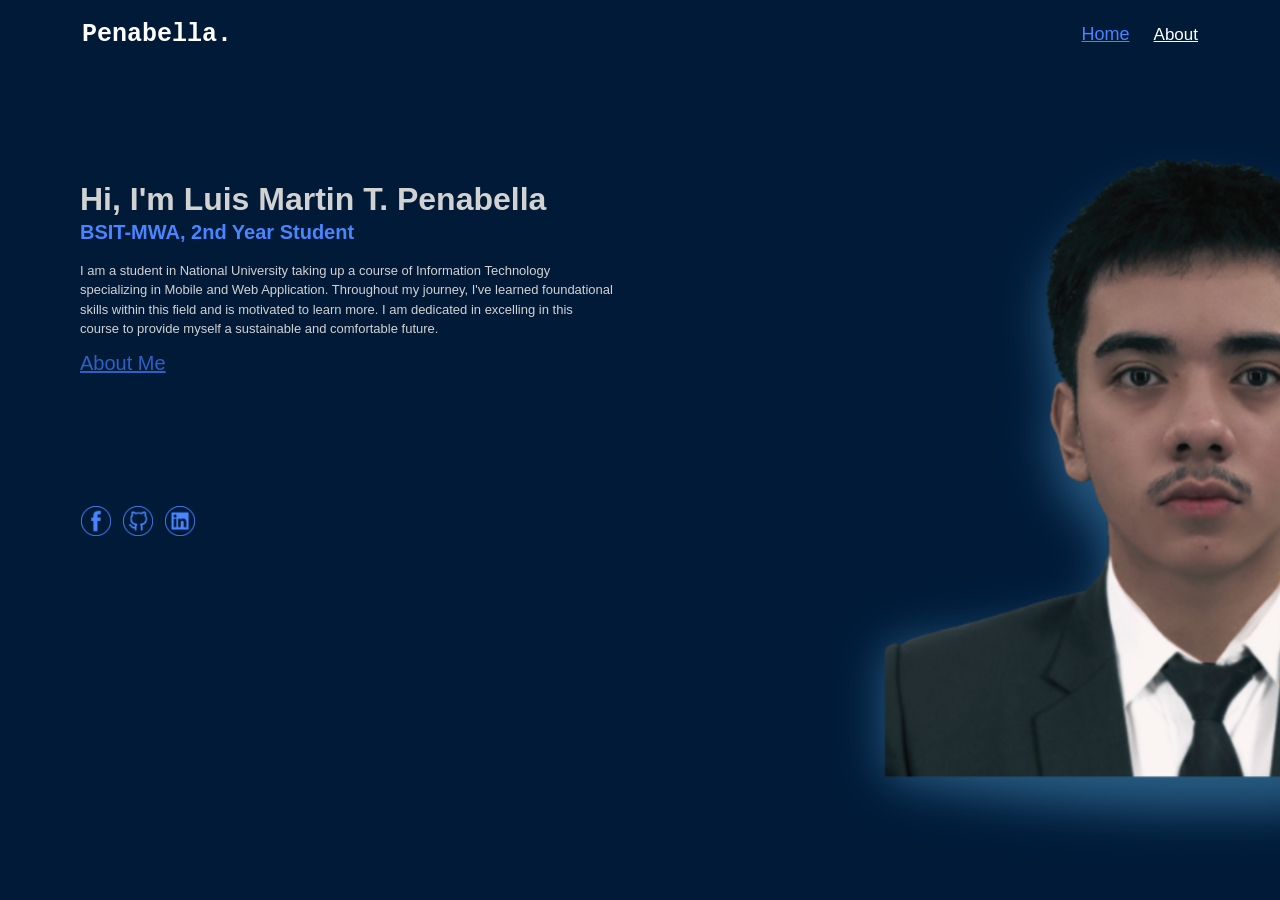
==== index.html @ 7ff42749 "my first portfolio" ====
<!DOCTYPE html>
<html>
    <head>
        <title>Penabella: Home</title>
        <meta name="viewport" content="width=device-width, initial-scale=1.0">
    </head>

    <body style="background-image: url('assets/myBG.png'); background-size: cover; background-repeat: no-repeat; background-attachment: fixed; margin-left: 70px; margin-right: 70px;">
        <table border="0" width="100%" cellpadding="10">
            <tr>
                <td align="left">
                    <strong style="color: white; font-size: 25px; font-family: 'Courier New', Courier, monospace;">Penabella.</strong>
                </td>
                <td align="right">
                    <a href="index.html" style="font-size: 18px; color: rgb(72, 133, 255); font-family: Arial;">Home</a>
                    &nbsp;&nbsp;&nbsp;&nbsp;
                    <a href="aboutPage.html" style="font-size: 17px; color: white; font-family: Arial;">About</a>
                </td>
            </tr>
        </table>

        <h1 style="margin-top: 120px;margin-bottom: 3px ;margin-left: 10px; color: rgb(210, 210, 210); font-family:Arial, Helvetica, sans-serif;">Hi, I'm Luis Martin T. Penabella</h1>
        <h2 style="margin-top: 3px; margin-left: 10px;color: rgb(72, 133, 255); font-family: Arial, Helvetica, sans-serif; font-size: 20px;">BSIT-MWA, 2nd Year Student</h2>

        <p style="margin-left: 10px; color: rgb(210, 210, 210); font-family: Arial, Helvetica, sans-serif; font-size: 13px; line-height: 1.5;">
            I am a student in National University taking up a course of Information Technology<br>specializing in Mobile and Web Application. Throughout my journey, I've learned foundational<br>skills within this field and is motivated to learn more. I am dedicated in excelling in this<br>course to provide myself a sustainable and comfortable future.
        </p>

        <a href="aboutPage.html" style="margin-left: 10px; color: rgb(46, 97, 199); font-family: 'Franklin Gothic Medium', 'Arial Narrow', Arial, sans-serif; font-size: 20px;">About Me</a>
        
        <br>

        <table align="left" hspace="10" border="0" cellspacing="10" style="margin-top: 120px;">
            <tr>
                <td><a href="https://www.facebook.com/cookietrashh" target="_blank"><img src="assets/icons/fbIcon.png" alt="Facebook" width="30"></a></td>
                <td><a href="https://github.com/luis-mtp"  target="_blank"><img src="assets/icons/gitIcon.png" alt="GitHub" width="30"></a></td>
                <td><a href="https://www.linkedin.com/in/luis-penabella-lmtp18"  target="_blank"><img src="assets/icons/inIcon.png" alt="LinkedIn" width="30"></a></td>
            </tr>
        </table>
        
    </body>
</html>
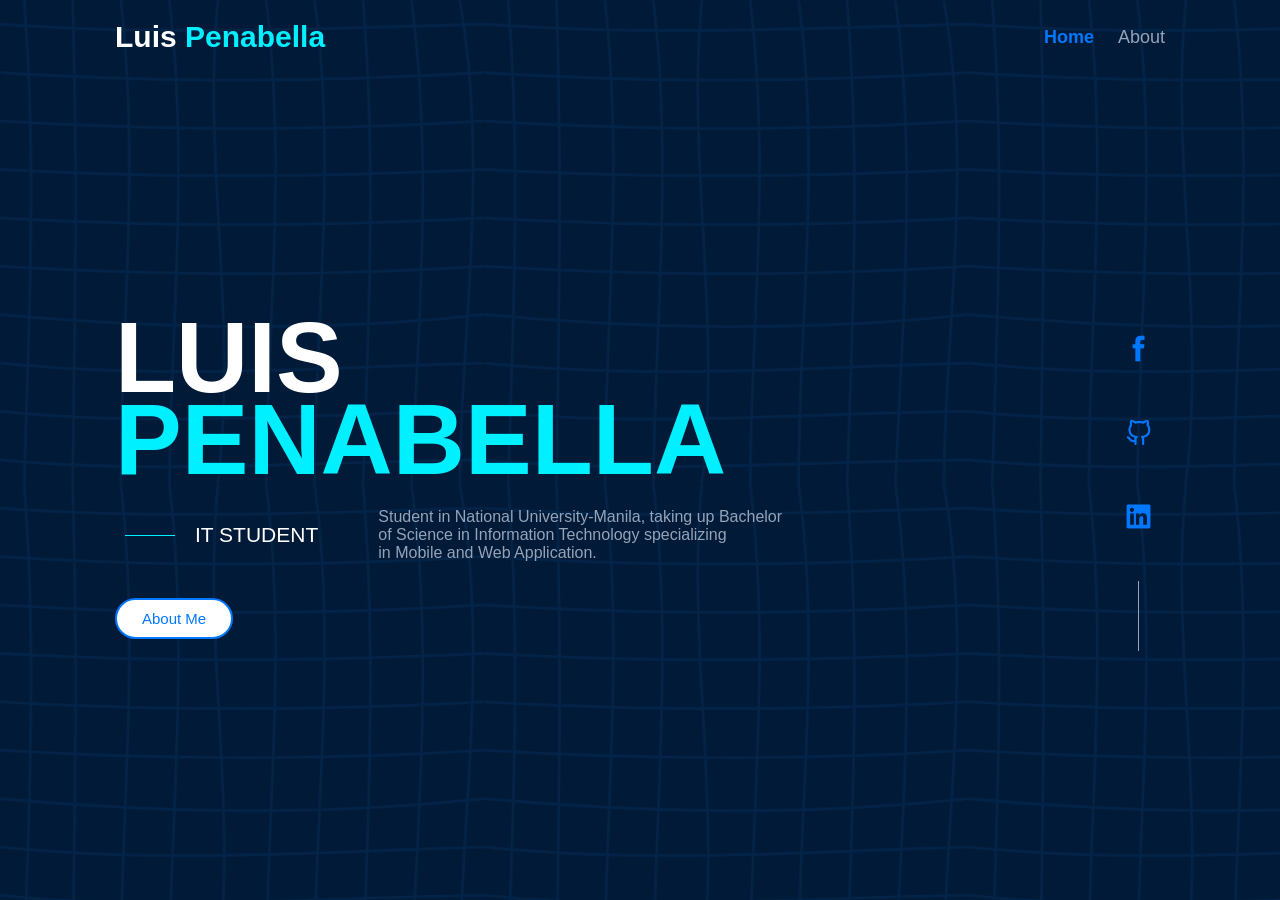
==== commit 455d0761: "updated portfolio with css" ====
--- a/index.html
+++ b/index.html
@@ -3,40 +3,40 @@
     <head>
         <title>Penabella: Home</title>
         <meta name="viewport" content="width=device-width, initial-scale=1.0">
+
+        <link rel="stylesheet" href="index.css">
     </head>
 
-    <body style="background-image: url('assets/myBG.png'); background-size: cover; background-repeat: no-repeat; background-attachment: fixed; margin-left: 70px; margin-right: 70px;">
-        <table border="0" width="100%" cellpadding="10">
-            <tr>
-                <td align="left">
-                    <strong style="color: white; font-size: 25px; font-family: 'Courier New', Courier, monospace;">Penabella.</strong>
-                </td>
-                <td align="right">
-                    <a href="index.html" style="font-size: 18px; color: rgb(72, 133, 255); font-family: Arial;">Home</a>
-                    &nbsp;&nbsp;&nbsp;&nbsp;
-                    <a href="aboutPage.html" style="font-size: 17px; color: white; font-family: Arial;">About</a>
-                </td>
-            </tr>
-        </table>
+    <body style="background-image: url('assets/myBG.png'); background-size: cover; background-repeat: no-repeat; background-attachment: fixed;">
+        <div class="navbar">
+            <a href="index.html" class="nav-logo">Luis <span class="last-name">Penabella</span></a>
+ 
+            <div class="nav-direct">
+                <a href="index.html" class="active">Home</a>
+                <a href="aboutPage.html">About</a>
+            </div>
+        </div>
 
-        <h1 style="margin-top: 120px;margin-bottom: 3px ;margin-left: 10px; color: rgb(210, 210, 210); font-family:Arial, Helvetica, sans-serif;">Hi, I'm Luis Martin T. Penabella</h1>
-        <h2 style="margin-top: 3px; margin-left: 10px;color: rgb(72, 133, 255); font-family: Arial, Helvetica, sans-serif; font-size: 20px;">BSIT-MWA, 2nd Year Student</h2>
+        <div class="home-page">
+            <div class="infos">
+                <h1>LUIS</h1>
+                <h2>PENABELLA</h2>
 
-        <p style="margin-left: 10px; color: rgb(210, 210, 210); font-family: Arial, Helvetica, sans-serif; font-size: 13px; line-height: 1.5;">
-            I am a student in National University taking up a course of Information Technology<br>specializing in Mobile and Web Application. Throughout my journey, I've learned foundational<br>skills within this field and is motivated to learn more. I am dedicated in excelling in this<br>course to provide myself a sustainable and comfortable future.
-        </p>
+                <div class="sub-heading">
+                    <hr>
+                    <h3>IT STUDENT</h3>
+                    <p>Student in National University-Manila, taking up Bachelor<br>of Science in Information Technology specializing<br>in Mobile and Web Application.</p>
+                </div>
 
-        <a href="aboutPage.html" style="margin-left: 10px; color: rgb(46, 97, 199); font-family: 'Franklin Gothic Medium', 'Arial Narrow', Arial, sans-serif; font-size: 20px;">About Me</a>
-        
-        <br>
+                <button onclick="window.location.href='aboutPage.html';" class="about-me-btn">About Me</button>
+            </div>
 
-        <table align="left" hspace="10" border="0" cellspacing="10" style="margin-top: 120px;">
-            <tr>
-                <td><a href="https://www.facebook.com/cookietrashh" target="_blank"><img src="assets/icons/fbIcon.png" alt="Facebook" width="30"></a></td>
-                <td><a href="https://github.com/luis-mtp"  target="_blank"><img src="assets/icons/gitIcon.png" alt="GitHub" width="30"></a></td>
-                <td><a href="https://www.linkedin.com/in/luis-penabella-lmtp18"  target="_blank"><img src="assets/icons/inIcon.png" alt="LinkedIn" width="30"></a></td>
-            </tr>
-        </table>
-        
+            <div class="icons">
+                <div class="icon-background"><a href="https://www.facebook.com/cookietrashh" target="_blank"><img src="assets/icons/fbIcon.png" alt="Facebook" width="30"></a></div>
+                <div class="icon-background"><a href="https://github.com/luis-mtp"  target="_blank"><img src="assets/icons/gitIcon.png" alt="GitHub" width="30"></a></div>
+                <div class="icon-background"><a href="https://www.linkedin.com/in/luis-penabella-lmtp18"  target="_blank"><img src="assets/icons/inIcon.png" alt="LinkedIn" width="30"></a></div>
+                <div class="vertical-line"></div>
+            </div>
+        </div>
     </body>
 </html>
--- a/index.css
+++ b/index.css
@@ -0,0 +1,172 @@
+body {
+    display: flex;
+    flex-direction: column;
+    align-items: center;
+    justify-content: flex-start;
+    min-height: 100vh;
+    margin: 0;
+    padding: 0 20px;
+}
+
+.navbar {
+    display: flex;
+    justify-content: space-between;
+    align-items: center;
+    position: relative;
+    z-index: 10;
+
+    width: 100%;
+    max-width: 1050px;
+    margin: 10px auto;
+    padding: 10px;
+    flex-shrink: 0;
+}
+.nav-logo {
+    text-decoration: none;
+    font-weight: bold;
+    color: #FFFFFF;
+    font-size: 30px;
+    font-family: 'Segoe UI', Tahoma, Geneva, Verdana, sans-serif;
+    transition: 0.3s;
+}
+.last-name {
+    color: #00F0FF;
+    transition: 0.3s;
+}
+.nav-logo:hover .last-name{
+    color: #FFFFFF;
+}
+.nav-direct a {
+    text-decoration: none;
+    color: #94A3B8;
+    font-family: Arial, sans-serif;
+    margin-left: 20px;
+    font-size: 18px;
+    transition: 0.3s;
+}
+.nav-direct a:hover {
+    color: #FFFFFF;
+}
+.nav-direct a.active {
+    font-weight: bold;
+    color: #0077FF;
+}
+
+.home-page {
+    display: flex;
+    justify-content: space-between;
+    align-items: center;
+    flex-grow: 1;
+    
+    width: 100%;
+    max-width: 1050px;
+    margin: 0px auto;
+    padding: 10px;
+}
+
+.infos h1 {
+    font-weight: bold;
+    color: #FFFFFF;
+    font-size: 100px;
+    font-family: 'Segoe UI', Tahoma, Geneva, Verdana, sans-serif;
+    line-height: 0.7;
+}
+.infos h2 {
+    font-weight: bold;
+    color: #00F0FF;
+    font-size: 100px;
+    line-height: 1;
+    margin-top: -70px;
+    font-family: 'Segoe UI', Tahoma, Geneva, Verdana, sans-serif;
+    transition: 0.3s;
+}
+.infos h2:hover {
+    color: #FFFFFF;
+}
+
+.sub-heading {
+    display: flex;
+    align-items: center;
+    gap: 10px;
+    margin-top: -80px;
+}
+.sub-heading hr {
+    width: 50px;
+    height: 1px;
+    background-color: #00F0FF;
+    border: none;
+    margin: 0;
+    margin-left: 10px;
+}
+.sub-heading h3 {
+    font-weight: normal;
+    color: #FFFFFF;
+    font-size: 21px;
+    font-family: 'Segoe UI', Tahoma, Geneva, Verdana, sans-serif;
+    margin-left: 10px;
+}
+.sub-heading p {
+    font-weight: normal;
+    color: #94A3B8;
+    font-size: 16px;
+    font-family: 'Segoe UI', Tahoma, Geneva, Verdana, sans-serif;
+    margin-left: 50px;
+}
+
+.about-me-btn {
+    background-color: #FFFFFF;
+    color:#0077FF;
+    border: 2px solid #0077FF;
+    padding: 10px 25px;
+    margin-top: 20px;
+    margin-bottom: 80px;
+    font-size: 15px;
+    font-family: 'Segoe UI', Tahoma, Geneva, Verdana, sans-serif;
+    cursor: pointer;
+    border-radius: 40px;
+    transition: 0.3s;
+}
+.about-me-btn:hover {
+    background-color: #0077FF;
+    color: #FFFFFF;
+    transform: scale(0.95); 
+}
+
+.icons {
+    display: flex;
+    flex-direction: column;
+    gap: 30px;
+    align-items: center;
+    align-self: center;
+}
+.vertical-line {
+    width: 1px;
+    height: 70px;
+    background-color: #94A3B8;
+    margin-top: 5px;
+}
+.icon-background {
+    width: 50px;
+    height: 50px;
+    padding: 2px;
+    background-color: transparent;
+    border-radius: 50%;
+    display: flex;
+    justify-content: center;
+    align-items: center;
+    transition: background-color 0.3s ease;
+}
+.icons img {
+    width: 35px;
+    height: auto;
+
+    transition: transform 0.3s ease, filter 0.3s ease;
+}
+.icon-background:hover {
+    background-color: #0077FF;
+}
+
+.icon-background:hover img {
+    filter: brightness(0) invert(1);
+    transform: scale(1.15);
+}
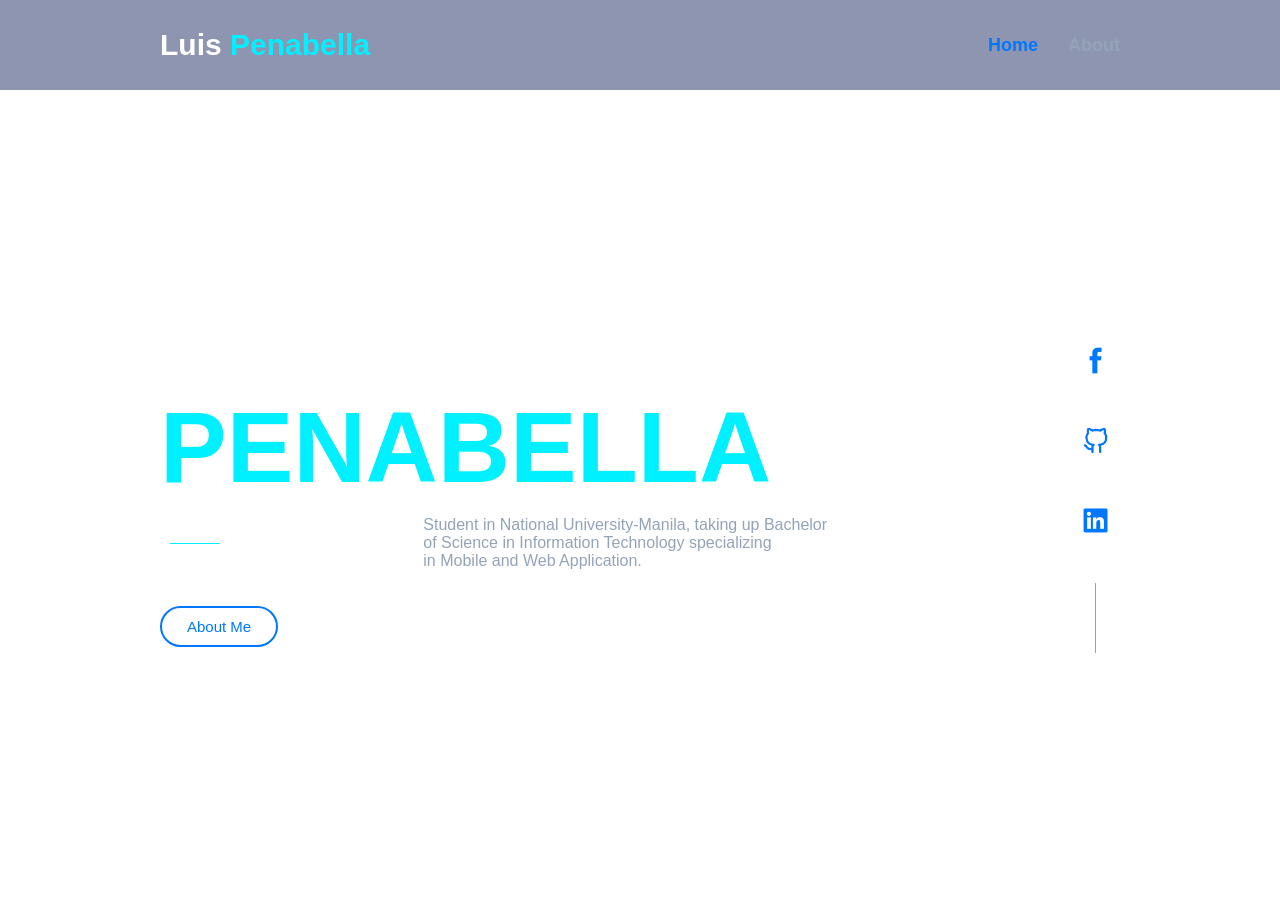
==== commit 97846b98: "Updated BG and navbar, fixed footer and spacings" ====
--- a/index.html
+++ b/index.html
@@ -7,36 +7,47 @@
         <link rel="stylesheet" href="index.css">
     </head>
 
-    <body style="background-image: url('assets/myBG.png'); background-size: cover; background-repeat: no-repeat; background-attachment: fixed;">
-        <div class="navbar">
-            <a href="index.html" class="nav-logo">Luis <span class="last-name">Penabella</span></a>
- 
-            <div class="nav-direct">
-                <a href="index.html" class="active">Home</a>
-                <a href="aboutPage.html">About</a>
+    <body>
+        <nav class="navbar"> <!-- Navigation Bar -->
+            <div class="nav-container">
+                <a href="index.html" class="nav-title">Luis <span class="last-name">Penabella</span></a>
+
+                <ul class="nav-links">
+                    <li><a href="index.html" class="active">Home</a></li>
+                    <li><a href="aboutPage.html">About</a></li>
+                </ul>
+            </div>
+        </nav>
+
+        <div class="content"> <!-- Background Video -->
+            <video autoplay muted loop playsinline class="bg-video">
+                <source src="assets/bgVideo.mp4" type="video/mp4">
+                Your browser does not support the video tag.
+            </video>
+
+            <div class="home-page">
+                <div class="infos">
+                    <h1>LUIS</h1>
+                    <h2>PENABELLA</h2>
+
+                    <div class="sub-heading">
+                        <hr>
+                        <h3>IT STUDENT</h3>
+                        <p>Student in National University-Manila, taking up Bachelor<br>of Science in Information Technology specializing<br>in Mobile and Web Application.</p>
+                    </div>
+
+                    <button onclick="window.location.href='aboutPage.html';" class="about-me-btn">About Me</button>
+                </div>
+                
+                <div class="icons">
+                    <div class="icon-background"><a href="https://www.facebook.com/cookietrashh" target="_blank"><img src="assets/icons/fbIcon.png" alt="Facebook" width="30"></a></div>
+                    <div class="icon-background"><a href="https://github.com/luis-mtp"  target="_blank"><img src="assets/icons/gitIcon.png" alt="GitHub" width="30"></a></div>
+                    <div class="icon-background"><a href="https://www.linkedin.com/in/luis-penabella-lmtp18"  target="_blank"><img src="assets/icons/inIcon.png" alt="LinkedIn" width="30"></a></div>
+                    <div class="vertical-line"></div>
+                </div>
             </div>
         </div>
+        
+    </body>
 
-        <div class="home-page">
-            <div class="infos">
-                <h1>LUIS</h1>
-                <h2>PENABELLA</h2>
-
-                <div class="sub-heading">
-                    <hr>
-                    <h3>IT STUDENT</h3>
-                    <p>Student in National University-Manila, taking up Bachelor<br>of Science in Information Technology specializing<br>in Mobile and Web Application.</p>
-                </div>
-
-                <button onclick="window.location.href='aboutPage.html';" class="about-me-btn">About Me</button>
-            </div>
-
-            <div class="icons">
-                <div class="icon-background"><a href="https://www.facebook.com/cookietrashh" target="_blank"><img src="assets/icons/fbIcon.png" alt="Facebook" width="30"></a></div>
-                <div class="icon-background"><a href="https://github.com/luis-mtp"  target="_blank"><img src="assets/icons/gitIcon.png" alt="GitHub" width="30"></a></div>
-                <div class="icon-background"><a href="https://www.linkedin.com/in/luis-penabella-lmtp18"  target="_blank"><img src="assets/icons/inIcon.png" alt="LinkedIn" width="30"></a></div>
-                <div class="vertical-line"></div>
-            </div>
-        </div>
-    </body>
 </html>
--- a/index.css
+++ b/index.css
@@ -1,75 +1,121 @@
+* {
+    box-sizing: border-box;
+}
 body {
+    margin: 0;
+}
+
+/* Background Video Styles */
+.content {
+    position: relative;
+    width: 100%;
+    height: 100vh;
+
     display: flex;
     flex-direction: column;
     align-items: center;
-    justify-content: flex-start;
-    min-height: 100vh;
-    margin: 0;
-    padding: 0 20px;
-}
-
+    justify-content: flex-end;
+    overflow: hidden;
+}
+.bg-video {
+    position: absolute;
+    top: 0;
+    left: 0;
+    width: 100%;
+    height: 100%;
+    object-fit: cover;
+    z-index: -1;
+}
+
+/* Navigation Bar Styles */
 .navbar {
+    position: fixed;
+    top: 0;
+    left: 0;
+    width: 100%;
+    height: 10%;
+    z-index: 1000;
+    background-color: rgba(59, 70, 118, 0.571);
+    backdrop-filter: blur(10px);
+    
+    display: block; 
+}
+.nav-container {
+    max-width: 1200px; 
+    margin: 0 auto;
+    height: 100%;
+    
     display: flex;
     justify-content: space-between;
     align-items: center;
-    position: relative;
-    z-index: 10;
-
-    width: 100%;
-    max-width: 1050px;
-    margin: 10px auto;
-    padding: 10px;
-    flex-shrink: 0;
-}
-.nav-logo {
+    padding: 0 120px;
+}
+.nav-title {
     text-decoration: none;
     font-weight: bold;
     color: #FFFFFF;
     font-size: 30px;
     font-family: 'Segoe UI', Tahoma, Geneva, Verdana, sans-serif;
+
+    flex-shrink: 0;
     transition: 0.3s;
 }
 .last-name {
     color: #00F0FF;
     transition: 0.3s;
 }
-.nav-logo:hover .last-name{
-    color: #FFFFFF;
-}
-.nav-direct a {
+.nav-title:hover .last-name{
+    color: #FFFFFF;
+}
+.nav-links {
+    display: flex;
+    gap: 30px;
+    list-style: none;
+    font-size: 18px;
+}
+.nav-links a {
     text-decoration: none;
+    font-weight: 600;
     color: #94A3B8;
     font-family: Arial, sans-serif;
-    margin-left: 20px;
-    font-size: 18px;
-    transition: 0.3s;
-}
-.nav-direct a:hover {
-    color: #FFFFFF;
-}
-.nav-direct a.active {
-    font-weight: bold;
+    transition: 0.3s;
+}
+.nav-links a:hover {
+    text-decoration: underline;
+    text-underline-offset: 8px;
+    color: #FFFFFF;
+}
+.nav-links a.active {
     color: #0077FF;
 }
-
+.nav-links a.active:hover {
+    color: #00F0FF;
+}
+
+/* Home Page Styles */
+.content .home-page {
+    width: 100%;
+    height: calc(100vh - 10%);
+
+    padding: 0 120px;
+} 
 .home-page {
+    width: 100%;
+    max-width: 1200px;
+    margin: 0px auto;
+
     display: flex;
     justify-content: space-between;
     align-items: center;
-    flex-grow: 1;
-    
-    width: 100%;
-    max-width: 1050px;
-    margin: 0px auto;
-    padding: 10px;
-}
-
+} 
+/* Left Side Content */
 .infos h1 {
     font-weight: bold;
     color: #FFFFFF;
     font-size: 100px;
     font-family: 'Segoe UI', Tahoma, Geneva, Verdana, sans-serif;
     line-height: 0.7;
+    cursor: default;
 }
 .infos h2 {
     font-weight: bold;
@@ -82,12 +128,15 @@
 }
 .infos h2:hover {
     color: #FFFFFF;
+    cursor: default;
 }
 
 .sub-heading {
     display: flex;
     align-items: center;
     gap: 10px;
+    cursor: default;
+
     margin-top: -80px;
 }
 .sub-heading hr {
@@ -95,6 +144,7 @@
     height: 1px;
     background-color: #00F0FF;
     border: none;
+
     margin: 0;
     margin-left: 10px;
 }
@@ -103,6 +153,7 @@
     color: #FFFFFF;
     font-size: 21px;
     font-family: 'Segoe UI', Tahoma, Geneva, Verdana, sans-serif;
+
     margin-left: 10px;
 }
 .sub-heading p {
@@ -110,20 +161,23 @@
     color: #94A3B8;
     font-size: 16px;
     font-family: 'Segoe UI', Tahoma, Geneva, Verdana, sans-serif;
+
     margin-left: 50px;
 }
-
 .about-me-btn {
     background-color: #FFFFFF;
     color:#0077FF;
     border: 2px solid #0077FF;
     padding: 10px 25px;
+
+    font-size: 15px;
+    font-family: 'Segoe UI', Tahoma, Geneva, Verdana, sans-serif;
+    cursor: pointer;
+    border-radius: 40px;
+    
     margin-top: 20px;
     margin-bottom: 80px;
-    font-size: 15px;
-    font-family: 'Segoe UI', Tahoma, Geneva, Verdana, sans-serif;
-    cursor: pointer;
-    border-radius: 40px;
+
     transition: 0.3s;
 }
 .about-me-btn:hover {
@@ -131,7 +185,7 @@
     color: #FFFFFF;
     transform: scale(0.95); 
 }
-
+/* Right Side Content */
 .icons {
     display: flex;
     flex-direction: column;
@@ -143,6 +197,7 @@
     width: 1px;
     height: 70px;
     background-color: #94A3B8;
+
     margin-top: 5px;
 }
 .icon-background {
@@ -151,6 +206,7 @@
     padding: 2px;
     background-color: transparent;
     border-radius: 50%;
+
     display: flex;
     justify-content: center;
     align-items: center;
@@ -165,7 +221,6 @@
 .icon-background:hover {
     background-color: #0077FF;
 }
-
 .icon-background:hover img {
     filter: brightness(0) invert(1);
     transform: scale(1.15);
